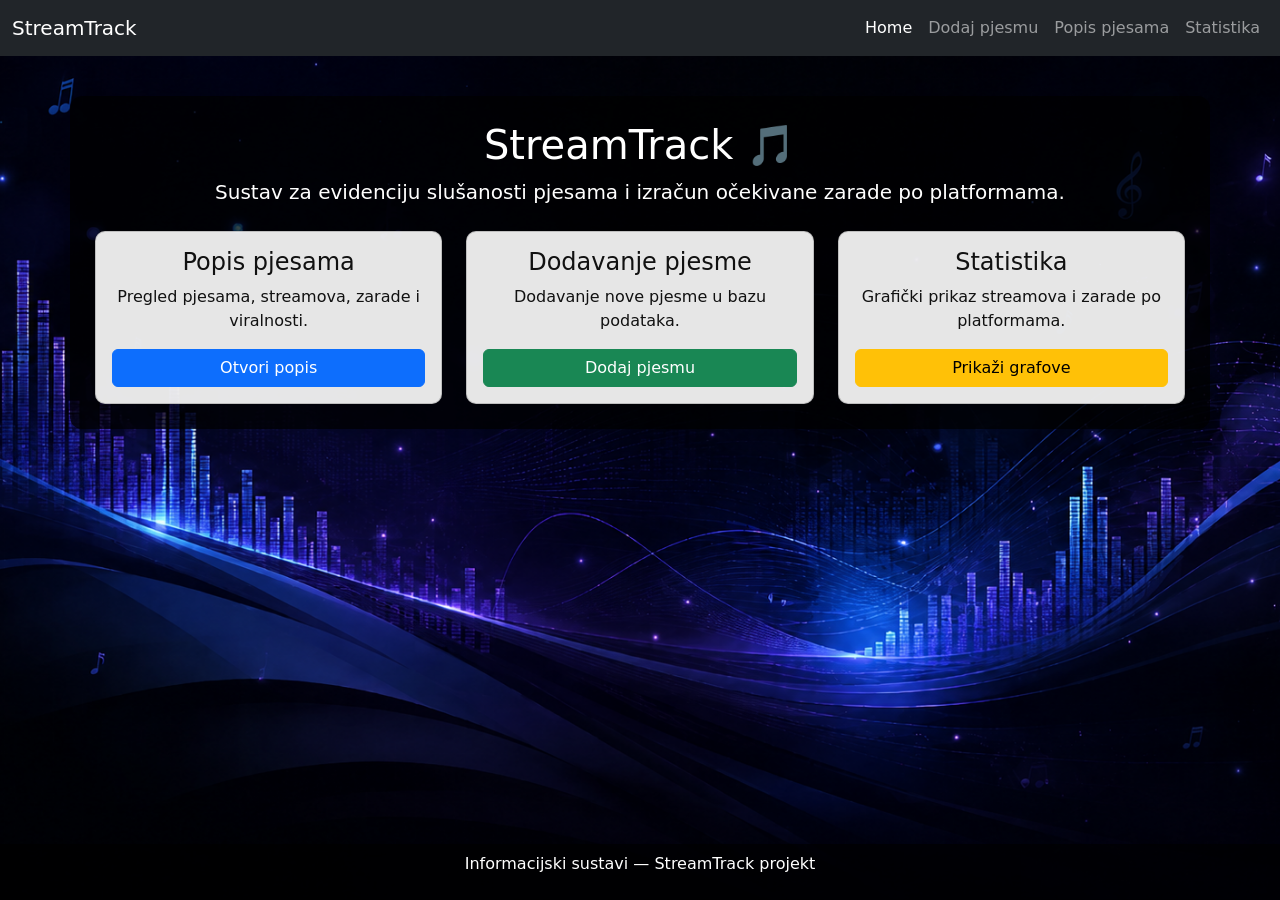
==== templates/index.html @ b8111877 "prvi model izradjen po uzorku na TODO s vjezbi" ====
<!DOCTYPE html>
<html lang="hr">

<head>
    <meta charset="UTF-8">
    <title>StreamTrack</title>
    <link href="https://cdn.jsdelivr.net/npm/bootstrap@5.1.3/dist/css/bootstrap.min.css" rel="stylesheet">
    <link rel="stylesheet" href="/static/style.css">
</head>

<body>

    <nav class="navbar navbar-expand-lg navbar-dark bg-dark">
        <div class="container-fluid">
            <a class="navbar-brand" href="/">StreamTrack</a>
            <div class="navbar-nav">
                <a class="nav-link active" href="/">Home</a>
                <a class="nav-link" href="/dodaj/pjesmu">Dodaj pjesmu</a>
                <a class="nav-link" href="/vrati/pjesme">Popis pjesama</a>
                <a class="nav-link" href="/vrati/pjesme/vizualizacija">Statistika</a>
            </div>
        </div>
    </nav>

    <div class="container main-box text-center">
        <h1>StreamTrack 🎵</h1>
        <p class="lead">Sustav za evidenciju slušanosti pjesama i izračun očekivane zarade po platformama.</p>

        <div class="row mt-4">
            <div class="col-md-4">
                <div class="card p-3">
                    <h4>Popis pjesama</h4>
                    <p>Pregled pjesama, streamova, zarade i viralnosti.</p>
                    <a href="/vrati/pjesme" class="btn btn-primary">Otvori popis</a>
                </div>
            </div>

            <div class="col-md-4">
                <div class="card p-3">
                    <h4>Dodavanje pjesme</h4>
                    <p>Dodavanje nove pjesme u bazu podataka.</p>
                    <a href="/dodaj/pjesmu" class="btn btn-success">Dodaj pjesmu</a>
                </div>
            </div>

            <div class="col-md-4">
                <div class="card p-3">
                    <h4>Statistika</h4>
                    <p>Grafički prikaz streamova i zarade po platformama.</p>
                    <a href="/vrati/pjesme/vizualizacija" class="btn btn-warning">Prikaži grafove</a>
                </div>
            </div>
        </div>
    </div>

    <footer class="fixed-bottom text-center py-2">
        <p>Informacijski sustavi — StreamTrack projekt</p>
    </footer>

</body>

</html>
---- static/style.css ----
body {
    background-image: url("/static/pozadina.png");
    background-size: cover;
    background-position: center;
    background-attachment: fixed;
    background-repeat: no-repeat;
    min-height: 100vh;
    color: white;
}

/* glavna kutija na svakoj stranici */
.main-box {
    background-color: rgba(0, 0, 0, 0.72);
    margin-top: 40px;
    padding: 25px;
    border-radius: 12px;
}

/* kartice na pocetnoj */
.card {
    background-color: rgba(255, 255, 255, 0.9);
    color: #111;
    border-radius: 10px;
}

/* tablica pjesama */
.table {
    margin-top: 20px;
}

/* kutije za grafove */
.chart-box {
    background-color: rgba(255, 255, 255, 0.92);
    color: #111;
    margin-top: 25px;
    padding: 20px;
    border-radius: 10px;
}

/* visina grafova */
canvas {
    max-height: 380px;
}

/* footer na pocetnoj */
footer {
    background-color: rgba(0, 0, 0, 0.65);
    color: white;
}
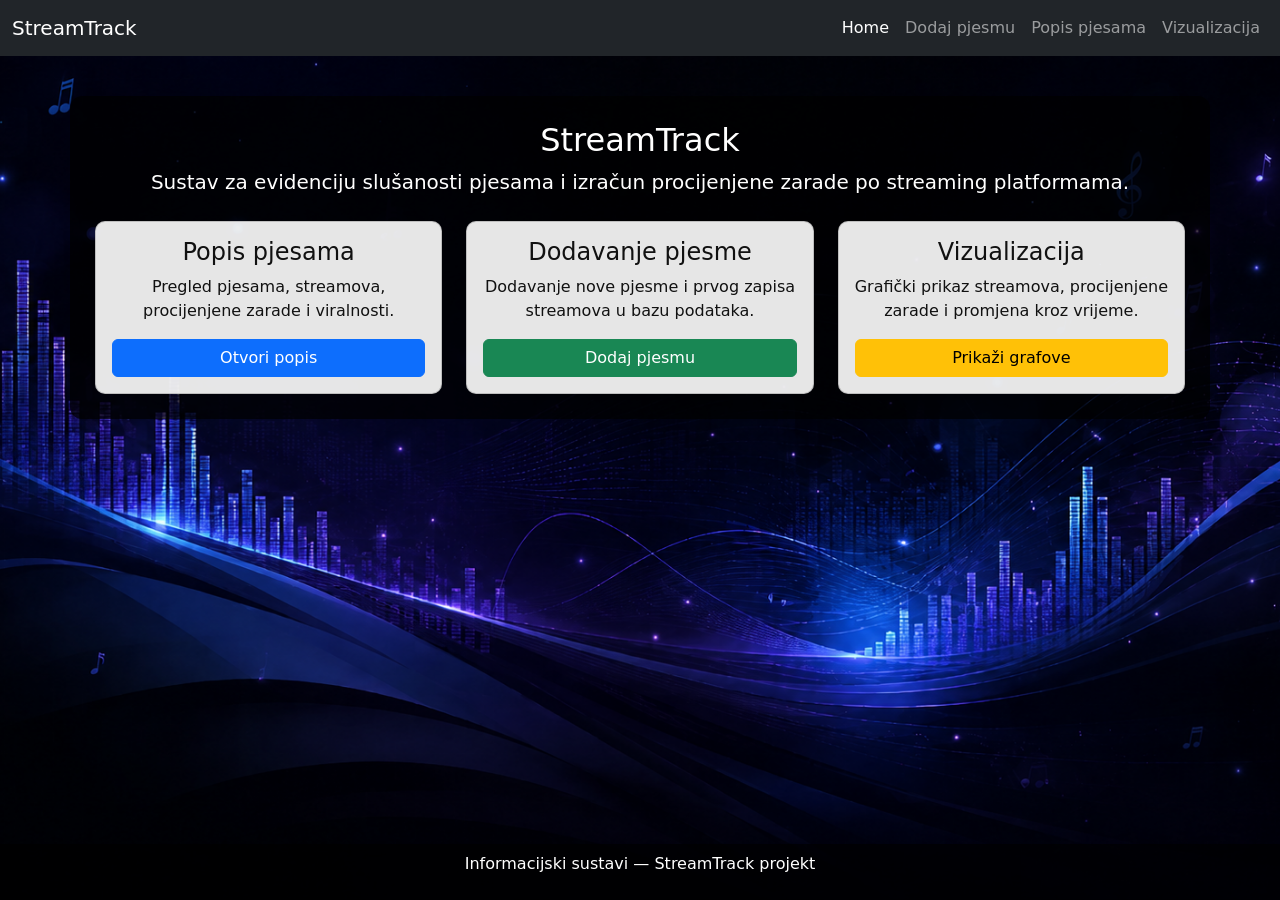
==== commit 9f964881: "provjera cijelog koda, dodavanje komentara, popravio da filteri pokazuju sto se filtrira, updateao R" ====
--- a/templates/index.html
+++ b/templates/index.html
@@ -4,55 +4,72 @@
 <head>
     <meta charset="UTF-8">
     <title>StreamTrack</title>
+
+    <!-- Bootstrap za gotovi izgled stranice -->
     <link href="https://cdn.jsdelivr.net/npm/bootstrap@5.1.3/dist/css/bootstrap.min.css" rel="stylesheet">
+
+    <!-- CSS datoteka -->
     <link rel="stylesheet" href="/static/style.css">
 </head>
 
 <body>
 
+    <!-- navigacija -->
     <nav class="navbar navbar-expand-lg navbar-dark bg-dark">
         <div class="container-fluid">
             <a class="navbar-brand" href="/">StreamTrack</a>
+
             <div class="navbar-nav">
                 <a class="nav-link active" href="/">Home</a>
                 <a class="nav-link" href="/dodaj/pjesmu">Dodaj pjesmu</a>
                 <a class="nav-link" href="/vrati/pjesme">Popis pjesama</a>
-                <a class="nav-link" href="/vrati/pjesme/vizualizacija">Statistika</a>
+                <a class="nav-link" href="/vrati/pjesme/vizualizacija">Vizualizacija</a>
             </div>
         </div>
     </nav>
 
+    <!-- glavni sadrzaj -->
     <div class="container main-box text-center">
-        <h1>StreamTrack 🎵</h1>
-        <p class="lead">Sustav za evidenciju slušanosti pjesama i izračun očekivane zarade po platformama.</p>
+        <h2>StreamTrack</h2>
 
+        <p class="lead">
+            Sustav za evidenciju slušanosti pjesama i izračun procijenjene zarade po streaming platformama.
+        </p>
+
+        <!-- Bootstrap row dijeli kartice u jedan red -->
         <div class="row mt-4">
+
+            <!-- prva kartica - popis pjesama -->
             <div class="col-md-4">
                 <div class="card p-3">
                     <h4>Popis pjesama</h4>
-                    <p>Pregled pjesama, streamova, zarade i viralnosti.</p>
+                    <p>Pregled pjesama, streamova, procijenjene zarade i viralnosti.</p>
                     <a href="/vrati/pjesme" class="btn btn-primary">Otvori popis</a>
                 </div>
             </div>
 
+            <!-- druga kartica - dodavanje pjesme -->
             <div class="col-md-4">
                 <div class="card p-3">
                     <h4>Dodavanje pjesme</h4>
-                    <p>Dodavanje nove pjesme u bazu podataka.</p>
+                    <p>Dodavanje nove pjesme i prvog zapisa streamova u bazu podataka.</p>
                     <a href="/dodaj/pjesmu" class="btn btn-success">Dodaj pjesmu</a>
                 </div>
             </div>
 
+            <!-- treca kartica - vizualizacija podataka -->
             <div class="col-md-4">
                 <div class="card p-3">
-                    <h4>Statistika</h4>
-                    <p>Grafički prikaz streamova i zarade po platformama.</p>
+                    <h4>Vizualizacija</h4>
+                    <p>Grafički prikaz streamova, procijenjene zarade i promjena kroz vrijeme.</p>
                     <a href="/vrati/pjesme/vizualizacija" class="btn btn-warning">Prikaži grafove</a>
                 </div>
             </div>
+
         </div>
     </div>
 
+    <!-- footer  -->
     <footer class="fixed-bottom text-center py-2">
         <p>Informacijski sustavi — StreamTrack projekt</p>
     </footer>
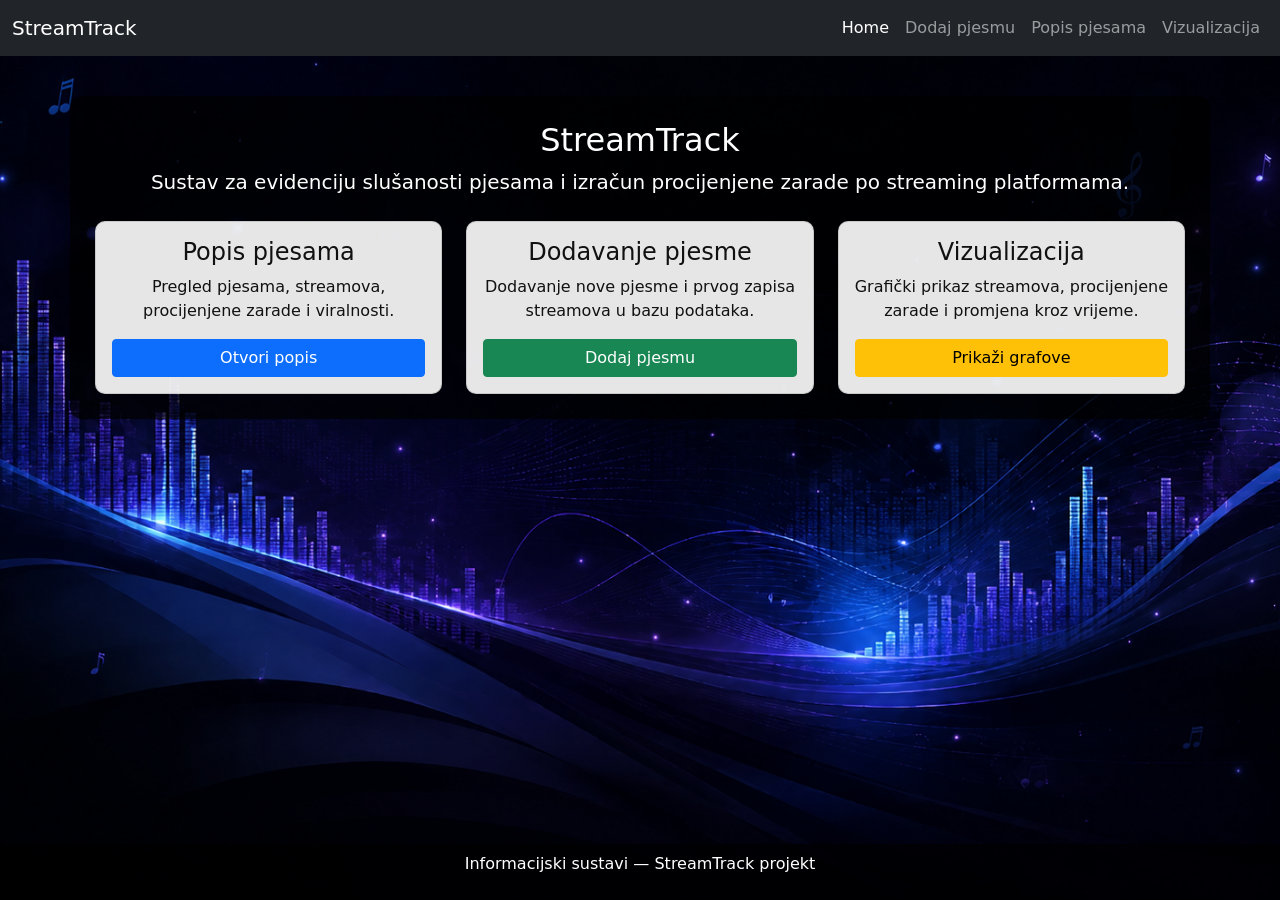
==== commit 27cf2fcd: "update static foldera i prilagodba HTML fileova; udpate Readme filea i dorada UseCase dijagrama" ====
--- a/templates/index.html
+++ b/templates/index.html
@@ -6,7 +6,7 @@
     <title>StreamTrack</title>
 
     <!-- Bootstrap za gotovi izgled stranice -->
-    <link href="https://cdn.jsdelivr.net/npm/bootstrap@5.1.3/dist/css/bootstrap.min.css" rel="stylesheet">
+    <link rel="stylesheet" href="/static/bootstrap.min.css">
 
     <!-- CSS datoteka -->
     <link rel="stylesheet" href="/static/style.css">
